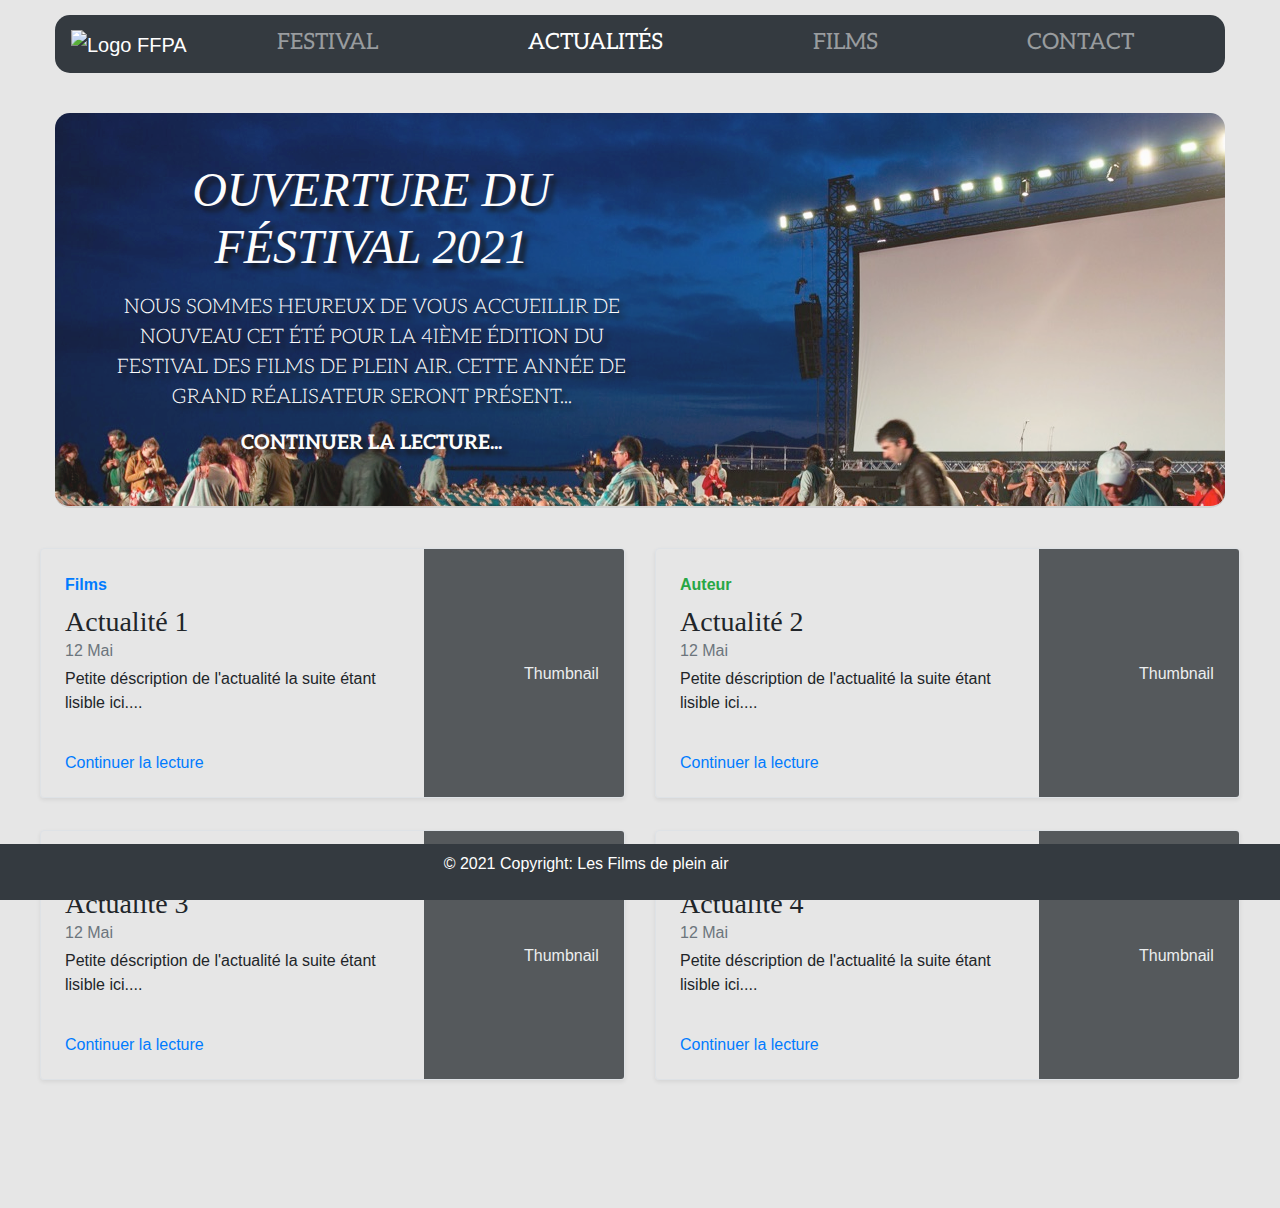
==== actualites.html @ 3af22cbd "Test" ====
﻿<!DOCTYPE html>
<html>
<head>
    <meta charset="utf-8">
    <meta name="viewport" content="width=device-width, initial-scale=1">
    <title>Les films de plein air</title>
    <link href="css/bootstrap-4.6.0-dist/css/bootstrap.css" rel="stylesheet" />
    <link href="css/bootstrap-4.6.0-dist/css/pages/actualites.css" rel="stylesheet" />
    <link href="css/bootstrap-4.6.0-dist/css/pages/MenuetFooter.css" rel="stylesheet" />
    <link rel="stylesheet" href="https://cdnjs.cloudflare.com/ajax/libs/font-awesome/5.15.3/css/all.min.css" integrity="sha512-iBBXm8fW90+nuLcSKlbmrPcLa0OT92xO1BIsZ+ywDWZCvqsWgccV3gFoRBv0z+8dLJgyAHIhR35VZc2oM/gI1w==" crossorigin="anonymous" referrerpolicy="no-referrer" />
</head>

<body>
    <!-- Barre de navigation -->

    <nav class="navbar navbar-dark navbar-expand-lg bg-dark">
        <a class="navbar-brand h-100 d-none d-sm-block" href="Index.html"><img src="img/logow.png" height="120" alt="Logo FFPA"></a>
        <a class="navbar-brand h-100 d-sm-none" href="Index.html"><img src="img/logo.png" height="60" alt="Logo FFPA"></a>
        <button class="navbar-toggler custom-toggler bg-dark text-white" type="button" data-toggle="collapse" data-target="#navbarNavAltMarkup" aria-controls="navbarNavAltMarkup" aria-expanded="false" aria-label="Toggle navigation">
            <span class="navbar-toggler-icon"></span>
        </button>
        <div class="collapse navbar-collapse bg-dark " id="navbarNavAltMarkup">
            <ul class="navbar-nav bg-dark justify-content-md-around w-100">
                <li class="nav-item ">
                    <a class="nav-link" href="Index.html">Festival</a>
                </li>
                <li class="nav-item active">
                    <a class="nav-link" href="Actualites.html">Actualités</a>
                </li>
                <li class="nav-item">
                    <a class="nav-link" href="Films.html">Films</a>
                </li>
                <li class="nav-item">
                    <a class="nav-link" href="contact.html">Contact</a>
                </li>
            </ul>
        </div>
    </nav>

    <!-- Articles Actu -->
    <div class="jumbotron p-4 p-md-5 text-white bg-dark">
        <div class="col-md-6 px-0">
            <h1 class="display-4 font-italic">Ouverture du Féstival 2021</h1>
            <p class="lead my-3">Nous sommes heureux de vous accueillir de nouveau cet été pour la 4ième édition du Festival des films de plein air. Cette année de grand réalisateur seront présent...</p>
            <p class="lead mb-0"><a href="#" class="text-white font-weight-bold">Continuer la lecture...</a></p>
        </div>
    </div>

    <!--  Listes Articles -->

    <div class="row mb-2">
        <div class="col-md-6">
            <div class="row no-gutters border rounded overflow-hidden flex-md-row mb-4 shadow-sm h-md-250 position-relative">
                <div class="col p-4 d-flex flex-column position-static">
                    <strong class="d-inline-block mb-2 text-primary">Films</strong>
                    <h3 class="mb-0">Actualité 1</h3>
                    <div class="mb-1 text-muted">12 Mai</div>
                    <p class="card-text mb-auto">Petite déscription de l'actualité la suite étant lisible ici....</p>
                    <a href="#" class="stretched-link">Continuer la lecture</a>
                </div>
                <div class="col-auto d-none d-lg-block">
                    <svg class="bd-placeholder-img" width="200" height="250" xmlns="http://www.w3.org/2000/svg" preserveAspectRatio="xMidYMid slice" focusable="false" role="img" aria-label="Placeholder: Thumbnail"><title>Placeholder</title><rect width="100%" height="100%" fill="#55595c" /><text x="50%" y="50%" fill="#eceeef" dy=".3em">Thumbnail</text></svg>
                </div>
            </div>
        </div>
        <div class="col-md-6">
            <div class="row no-gutters border rounded overflow-hidden flex-md-row mb-4 shadow-sm h-md-250 position-relative">
                <div class="col p-4 d-flex flex-column position-static">
                    <strong class="d-inline-block mb-2 text-success">Auteur</strong>
                    <h3 class="mb-0">Actualité 2</h3>
                    <div class="mb-1 text-muted">12 Mai</div>
                    <p class="card-text mb-auto">Petite déscription de l'actualité la suite étant lisible ici....</p>
                    <a href="#" class="stretched-link">Continuer la lecture</a>
                </div>
                <div class="col-auto d-none d-lg-block">
                    <svg class="bd-placeholder-img" width="200" height="250" xmlns="http://www.w3.org/2000/svg" preserveAspectRatio="xMidYMid slice" focusable="false" role="img" aria-label="Placeholder: Thumbnail"><title>Placeholder</title><rect width="100%" height="100%" fill="#55595c" /><text x="50%" y="50%" fill="#eceeef" dy=".3em">Thumbnail</text></svg>
                </div>
            </div>
        </div>
    </div>
    <div class="row mb-2">
        <div class="col-md-6">
            <div class="row no-gutters border rounded overflow-hidden flex-md-row mb-4 shadow-sm h-md-250 position-relative">
                <div class="col p-4 d-flex flex-column position-static">
                    <strong class="d-inline-block mb-2 text-primary">Divers</strong>
                    <h3 class="mb-0">Actualité 3</h3>
                    <div class="mb-1 text-muted">12 Mai</div>
                    <p class="card-text mb-auto">Petite déscription de l'actualité la suite étant lisible ici....</p>
                    <a href="#" class="stretched-link">Continuer la lecture</a>
                </div>
                <div class="col-auto d-none d-lg-block">
                    <svg class="bd-placeholder-img" width="200" height="250" xmlns="http://www.w3.org/2000/svg" preserveAspectRatio="xMidYMid slice" focusable="false" role="img" aria-label="Placeholder: Thumbnail"><title>Placeholder</title><rect width="100%" height="100%" fill="#55595c" /><text x="50%" y="50%" fill="#eceeef" dy=".3em">Thumbnail</text></svg>
                </div>
            </div>
        </div>
        <div class="col-md-6">
            <div class="row no-gutters border rounded overflow-hidden flex-md-row mb-4 shadow-sm h-md-250 position-relative">
                <div class="col p-4 d-flex flex-column position-static">
                    <strong class="d-inline-block mb-2 text-success">Récompense</strong>
                    <h3 class="mb-0">Actualité 4</h3>
                    <div class="mb-1 text-muted">12 Mai</div>
                    <p class="card-text mb-auto">Petite déscription de l'actualité la suite étant lisible ici....</p>
                    <a href="#" class="stretched-link">Continuer la lecture</a>
                </div>
                <div class="col-auto d-none d-lg-block">
                    <svg class="bd-placeholder-img" width="200" height="250" xmlns="http://www.w3.org/2000/svg" preserveAspectRatio="xMidYMid slice" focusable="false" role="img" aria-label="Placeholder: Thumbnail"><title>Placeholder</title><rect width="100%" height="100%" fill="#55595c" /><text x="50%" y="50%" fill="#eceeef" dy=".3em">Thumbnail</text></svg>
                </div>
            </div>
        </div>
    </div>







    <br />  <br /> <br /> <br />

    <!-- FOOTER -->
    <footer class="footer row fixed-bottom bg-dark p-2">
        <div class="Copyright col-11 text-center">
            <p class="text-white">© 2021 Copyright: Les Films de plein air</p>
        </div>
        <div class="up-btn col-1">
            <a href="#" aria-label="GO-up">
                <i class="fas fa-arrow-circle-up fa-2x  " aria-hidden="true" href="#"></i>
            </a>
        </div>
    </footer>
</body>
</html>
<!-- Javascript -->
<script src="https://code.jquery.com/jquery-3.5.1.slim.min.js" integrity="sha384-DfXdz2htPH0lsSSs5nCTpuj/zy4C+OGpamoFVy38MVBnE+IbbVYUew+OrCXaRkfj" crossorigin="anonymous"></script>
<script src="https://cdn.jsdelivr.net/npm/bootstrap@4.6.0/dist/js/bootstrap.bundle.min.js" integrity="sha384-Piv4xVNRyMGpqkS2by6br4gNJ7DXjqk09RmUpJ8jgGtD7zP9yug3goQfGII0yAns" crossorigin="anonymous"></script>
---- css/bootstrap-4.6.0-dist/css/pages/actualites.css ----
﻿
.jumbotron {
    background-image: url('../../../../img/Jumbotron.jpg');
    border-bottom: 2px solid lightgrey;
    text-shadow: 5px 5px 5px black;
    opacity: 0.9;
}
    /* stylelint-disable selector-list-comma-newline-after */

    .blog-header {
    line-height: 1;
    border-bottom: 1px solid #e5e5e5;
}

.blog-header-logo {
    font-family: "Playfair Display", Georgia, "Times New Roman", serif;
    font-size: 2.25rem;
}

    .blog-header-logo:hover {
        text-decoration: none;
    }

h1, h2, h3, h4, h5, h6 {
    font-family: "Playfair Display", Georgia, "Times New Roman", serif;
}

.display-4 {
    font-size: 2.5rem;
}

@media (min-width: 768px) {
    .display-4 {
        font-size: 3rem;
    }
}

.nav-scroller {
    position: relative;
    z-index: 2;
    height: 2.75rem;
    overflow-y: hidden;
}

    .nav-scroller .nav {
        display: -ms-flexbox;
        display: flex;
        -ms-flex-wrap: nowrap;
        flex-wrap: nowrap;
        padding-bottom: 1rem;
        margin-top: -1px;
        overflow-x: auto;
        text-align: center;
        white-space: nowrap;
        -webkit-overflow-scrolling: touch;
    }

    .nav-scroller .nav-link {
        padding-top: .75rem;
        padding-bottom: .75rem;
        font-size: .875rem;
    }

.card-img-right {
    height: 100%;
    border-radius: 0 3px 3px 0;
}

.flex-auto {
    -ms-flex: 0 0 auto;
    flex: 0 0 auto;
}

.h-250 {
    height: 250px;
}

@media (min-width: 768px) {
    .h-md-250 {
        height: 250px;
    }
}

/* Pagination */
.blog-pagination {
    margin-bottom: 4rem;
}

    .blog-pagination > .btn {
        border-radius: 2rem;
    }

/*
 * Blog posts
 */
.blog-post {
    margin-bottom: 4rem;
}

.blog-post-title {
    margin-bottom: .25rem;
    font-size: 2.5rem;
}

.blog-post-meta {
    margin-bottom: 1.25rem;
    color: #999;
}
---- css/bootstrap-4.6.0-dist/css/pages/MenuetFooter.css ----
﻿@import url('https://fonts.googleapis.com/css2?family=Aleo:wght@700&display=swap');

body {
    background-color: #e6e6e6;
    margin-left: 40px;
    margin-right: 40px;
}
/* Jumbotron*/

.jumbotron {
    font-family: 'Aleo', serif;
    margin: 40px 15px 40px 15px;
    border-radius: 15px 15px 15px 15px;
    align-content: center;
    text-align: center;
    text-transform: uppercase;
 }

    /* Footer*/
    @media(min-width:1200px) {
        .fa-arrow-circle-up {
        margin-right: 15px;
        color: white
    }

        .fa-arrow-circle-up:hover {
            zoom: 1.1;
        }
}
@media(max-width:1200px) {
    .up-btn {
        display:none;
    }
    .footer {
        display:none;
    }
}


    /* animation Menu*/

    @media(max-width:1200px) {
        .navbar-collapse {
            font-size: 0.8rem;
            font-family: 'Aleo', serif;
            text-transform: uppercase;
            padding: 0px !important;
        }
    }

    .navbar-dark {
        margin: 15px;
        border-radius: 15px;
    }

    navbar {
        padding: 0px !important;
        -webkit-box-shadow: 4px 9px 25px -6px rgba(77,77,77,0.61);
        -moz-box-shadow: 4px 9px 25px -6px rgba(77,77,77,0.61);
        box-shadow: 4px 9px 25px -6px rgba(77,77,77,0.61);
    }

    @keyframes mymove {
        from {
            left: 100px;
            height: 0px;
            opacity: 0;
            border-bottom: 0px;
        }

        to {
            height: auto;
        }
    }

    @media(min-width:1200px) {
        .navbar-nav a.nav-link {
            font-size: 1.4rem;
            font-family: 'Aleo', serif;
            text-transform: uppercase;
            padding: 0px !important;
        }
    }

    ul.navbar-nav li.nav-item {
        margin: 0 20px;
    }

    ul.navbar-nav .nav-item:after {
        content: '';
        display: block;
        height: 3px;
        width: 0;
        transition: width .5s ease, background-color .5s ease;
    }

    .navbar-nav .nav-item:hover:after {
        width: 100%;
        background: #eb3719;
    }
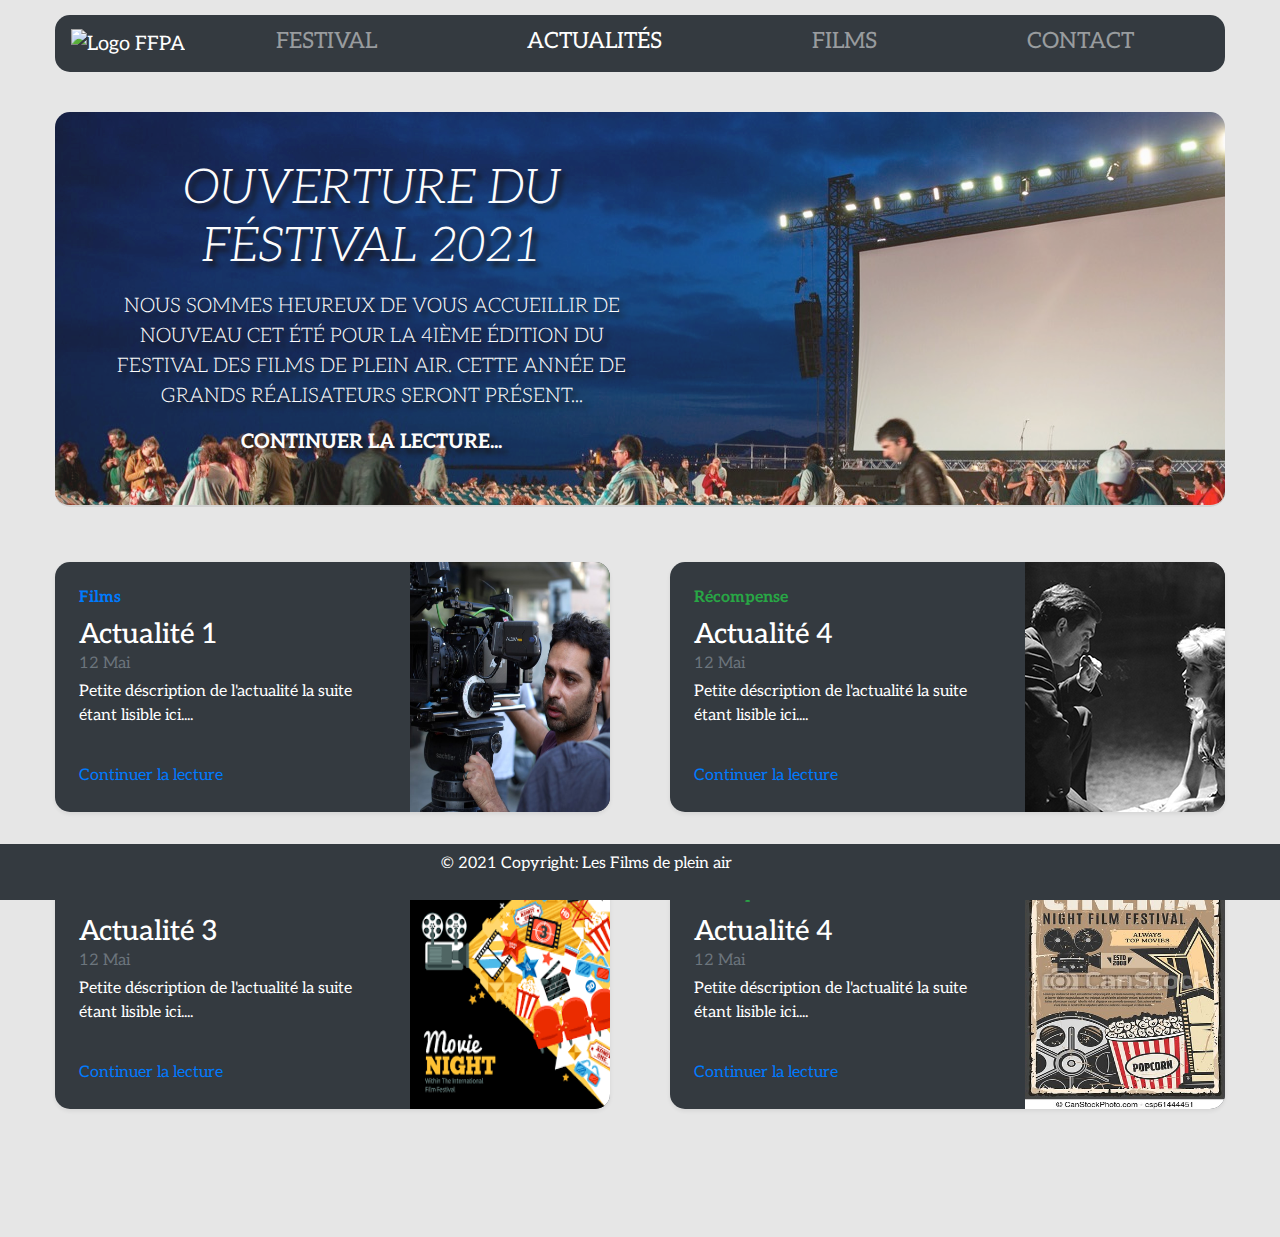
==== commit 5d514cdc: "Version 0.9" ====
--- a/actualites.html
+++ b/actualites.html
@@ -41,7 +41,7 @@
     <div class="jumbotron p-4 p-md-5 text-white bg-dark">
         <div class="col-md-6 px-0">
             <h1 class="display-4 font-italic">Ouverture du Féstival 2021</h1>
-            <p class="lead my-3">Nous sommes heureux de vous accueillir de nouveau cet été pour la 4ième édition du Festival des films de plein air. Cette année de grand réalisateur seront présent...</p>
+            <p class="lead my-3">Nous sommes heureux de vous accueillir de nouveau cet été pour la 4ième édition du Festival des films de plein air. Cette année de grands réalisateurs seront présent...</p>
             <p class="lead mb-0"><a href="#" class="text-white font-weight-bold">Continuer la lecture...</a></p>
         </div>
     </div>
@@ -50,60 +50,60 @@
 
     <div class="row mb-2">
         <div class="col-md-6">
-            <div class="row no-gutters border rounded overflow-hidden flex-md-row mb-4 shadow-sm h-md-250 position-relative">
+            <div class="article row bg-dark text-white no-gutters overflow-hidden flex-md-row mb-4 shadow-sm h-md-250 position-relative">
                 <div class="col p-4 d-flex flex-column position-static">
                     <strong class="d-inline-block mb-2 text-primary">Films</strong>
                     <h3 class="mb-0">Actualité 1</h3>
                     <div class="mb-1 text-muted">12 Mai</div>
                     <p class="card-text mb-auto">Petite déscription de l'actualité la suite étant lisible ici....</p>
-                    <a href="#" class="stretched-link">Continuer la lecture</a>
+                    <a href="article01.html" class="stretched-link">Continuer la lecture</a>
                 </div>
                 <div class="col-auto d-none d-lg-block">
-                    <svg class="bd-placeholder-img" width="200" height="250" xmlns="http://www.w3.org/2000/svg" preserveAspectRatio="xMidYMid slice" focusable="false" role="img" aria-label="Placeholder: Thumbnail"><title>Placeholder</title><rect width="100%" height="100%" fill="#55595c" /><text x="50%" y="50%" fill="#eceeef" dy=".3em">Thumbnail</text></svg>
+                    <img src="img/actu3.jpg" class="bd-placeholder-img" width="200" height="250" preserveAspectRatio="xMidYMid slice" focusable="false" role="img" aria-label="Placeholder: Thumbnail"><rect width="100%" height="100%" fill="#55595c" />
                 </div>
             </div>
         </div>
         <div class="col-md-6">
-            <div class="row no-gutters border rounded overflow-hidden flex-md-row mb-4 shadow-sm h-md-250 position-relative">
+            <div class="article row bg-dark text-white no-gutters overflow-hidden flex-md-row mb-4 shadow-sm h-md-250 position-relative">
                 <div class="col p-4 d-flex flex-column position-static">
-                    <strong class="d-inline-block mb-2 text-success">Auteur</strong>
-                    <h3 class="mb-0">Actualité 2</h3>
+                    <strong class="d-inline-block mb-2 text-success">Récompense</strong>
+                    <h3 class="mb-0">Actualité 4</h3>
                     <div class="mb-1 text-muted">12 Mai</div>
                     <p class="card-text mb-auto">Petite déscription de l'actualité la suite étant lisible ici....</p>
-                    <a href="#" class="stretched-link">Continuer la lecture</a>
+                    <a href="article01.html" class="stretched-link">Continuer la lecture</a>
                 </div>
                 <div class="col-auto d-none d-lg-block">
-                    <svg class="bd-placeholder-img" width="200" height="250" xmlns="http://www.w3.org/2000/svg" preserveAspectRatio="xMidYMid slice" focusable="false" role="img" aria-label="Placeholder: Thumbnail"><title>Placeholder</title><rect width="100%" height="100%" fill="#55595c" /><text x="50%" y="50%" fill="#eceeef" dy=".3em">Thumbnail</text></svg>
+                    <img src="img/actu4.jpg" class="bd-placeholder-img" width="200" height="250" preserveAspectRatio="xMidYMid slice" focusable="false" role="img" aria-label="Placeholder: Thumbnail"><rect width="100%" height="100%" fill="#55595c" />
                 </div>
             </div>
         </div>
     </div>
     <div class="row mb-2">
         <div class="col-md-6">
-            <div class="row no-gutters border rounded overflow-hidden flex-md-row mb-4 shadow-sm h-md-250 position-relative">
+            <div class="article row bg-dark text-white no-gutters overflow-hidden flex-md-row mb-4 shadow-sm h-md-250 position-relative">
                 <div class="col p-4 d-flex flex-column position-static">
                     <strong class="d-inline-block mb-2 text-primary">Divers</strong>
                     <h3 class="mb-0">Actualité 3</h3>
                     <div class="mb-1 text-muted">12 Mai</div>
                     <p class="card-text mb-auto">Petite déscription de l'actualité la suite étant lisible ici....</p>
-                    <a href="#" class="stretched-link">Continuer la lecture</a>
+                    <a href="article01.html" class="stretched-link">Continuer la lecture</a>
                 </div>
                 <div class="col-auto d-none d-lg-block">
-                    <svg class="bd-placeholder-img" width="200" height="250" xmlns="http://www.w3.org/2000/svg" preserveAspectRatio="xMidYMid slice" focusable="false" role="img" aria-label="Placeholder: Thumbnail"><title>Placeholder</title><rect width="100%" height="100%" fill="#55595c" /><text x="50%" y="50%" fill="#eceeef" dy=".3em">Thumbnail</text></svg>
+                    <img src="img/actu1.png" class="bd-placeholder-img" width="200" height="250" preserveAspectRatio="xMidYMid slice" focusable="false" role="img" aria-label="Placeholder: Thumbnail"><rect width="100%" height="100%" fill="#55595c" />
                 </div>
             </div>
         </div>
         <div class="col-md-6">
-            <div class="row no-gutters border rounded overflow-hidden flex-md-row mb-4 shadow-sm h-md-250 position-relative">
+            <div class="article row bg-dark text-white no-gutters overflow-hidden flex-md-row mb-4 shadow-sm h-md-250 position-relative">
                 <div class="col p-4 d-flex flex-column position-static">
                     <strong class="d-inline-block mb-2 text-success">Récompense</strong>
                     <h3 class="mb-0">Actualité 4</h3>
                     <div class="mb-1 text-muted">12 Mai</div>
                     <p class="card-text mb-auto">Petite déscription de l'actualité la suite étant lisible ici....</p>
-                    <a href="#" class="stretched-link">Continuer la lecture</a>
+                    <a href="article01.html class="stretched-link">Continuer la lecture</a>
                 </div>
                 <div class="col-auto d-none d-lg-block">
-                    <svg class="bd-placeholder-img" width="200" height="250" xmlns="http://www.w3.org/2000/svg" preserveAspectRatio="xMidYMid slice" focusable="false" role="img" aria-label="Placeholder: Thumbnail"><title>Placeholder</title><rect width="100%" height="100%" fill="#55595c" /><text x="50%" y="50%" fill="#eceeef" dy=".3em">Thumbnail</text></svg>
+                    <img src="img/actu2.jpg" class="bd-placeholder-img" width="200" height="250" preserveAspectRatio="xMidYMid slice" focusable="false" role="img" aria-label="Placeholder: Thumbnail"><rect width="100%" height="100%" fill="#55595c" />
                 </div>
             </div>
         </div>
--- a/css/bootstrap-4.6.0-dist/css/pages/actualites.css
+++ b/css/bootstrap-4.6.0-dist/css/pages/actualites.css
@@ -1,29 +1,17 @@
 ﻿
+.article {
+    margin: 15px;
+    border-radius:15px;
+}
+
 .jumbotron {
     background-image: url('../../../../img/Jumbotron.jpg');
     border-bottom: 2px solid lightgrey;
     text-shadow: 5px 5px 5px black;
     opacity: 0.9;
 }
-    /* stylelint-disable selector-list-comma-newline-after */
 
-    .blog-header {
-    line-height: 1;
-    border-bottom: 1px solid #e5e5e5;
-}
 
-.blog-header-logo {
-    font-family: "Playfair Display", Georgia, "Times New Roman", serif;
-    font-size: 2.25rem;
-}
-
-    .blog-header-logo:hover {
-        text-decoration: none;
-    }
-
-h1, h2, h3, h4, h5, h6 {
-    font-family: "Playfair Display", Georgia, "Times New Roman", serif;
-}
 
 .display-4 {
     font-size: 2.5rem;
@@ -35,30 +23,6 @@
     }
 }
 
-.nav-scroller {
-    position: relative;
-    z-index: 2;
-    height: 2.75rem;
-    overflow-y: hidden;
-}
-
-    .nav-scroller .nav {
-        display: -ms-flexbox;
-        display: flex;
-        -ms-flex-wrap: nowrap;
-        flex-wrap: nowrap;
-        padding-bottom: 1rem;
-        margin-top: -1px;
-        overflow-x: auto;
-        text-align: center;
-        white-space: nowrap;
-        -webkit-overflow-scrolling: touch;
-    }
-
-    .nav-scroller .nav-link {
-        padding-top: .75rem;
-        padding-bottom: .75rem;
-        font-size: .875rem;
     }
 
 .card-img-right {
@@ -81,28 +45,3 @@
     }
 }
 
-/* Pagination */
-.blog-pagination {
-    margin-bottom: 4rem;
-}
-
-    .blog-pagination > .btn {
-        border-radius: 2rem;
-    }
-
-/*
- * Blog posts
- */
-.blog-post {
-    margin-bottom: 4rem;
-}
-
-.blog-post-title {
-    margin-bottom: .25rem;
-    font-size: 2.5rem;
-}
-
-.blog-post-meta {
-    margin-bottom: 1.25rem;
-    color: #999;
-}
--- a/css/bootstrap-4.6.0-dist/css/pages/MenuetFooter.css
+++ b/css/bootstrap-4.6.0-dist/css/pages/MenuetFooter.css
@@ -4,6 +4,8 @@
     background-color: #e6e6e6;
     margin-left: 40px;
     margin-right: 40px;
+    font-family: 'Aleo', serif;
+
 }
 /* Jumbotron*/
 
@@ -32,7 +34,10 @@
         display:none;
     }
     .footer {
-        display:none;
+        position: relative;
+        bottom: 0px;
+        margin: 15px;
+        border-radius:15px;
     }
 }
 
